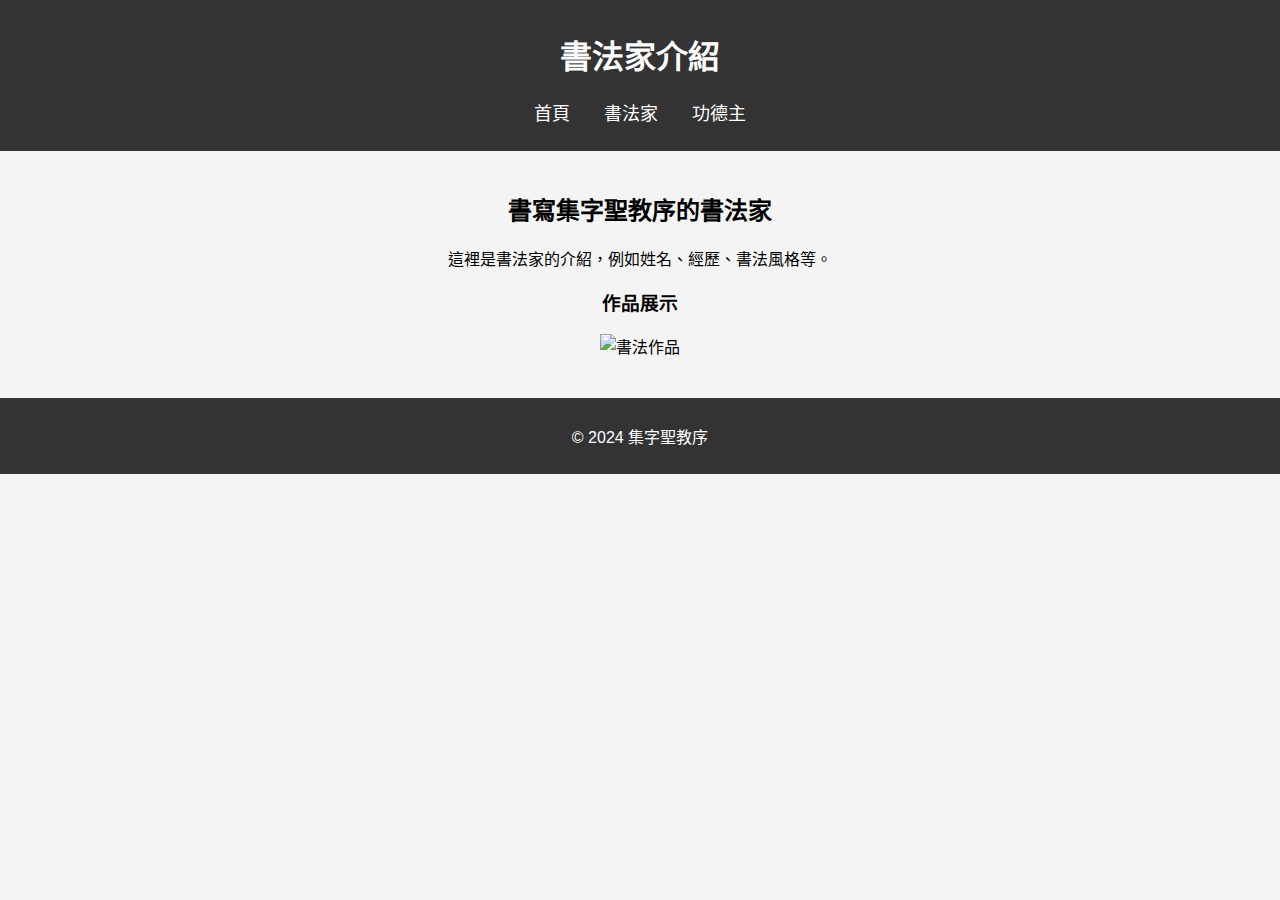
==== calligrapher.html @ dcdea39a "Add files via upload" ====
<!DOCTYPE html>
<html lang="zh-TW">
<head>
    <meta charset="UTF-8">
    <meta name="viewport" content="width=device-width, initial-scale=1.0">
    <title>書法家介紹</title>
    <link rel="stylesheet" href="style.css">
</head>
<body>

    <header>
        <h1>書法家介紹</h1>
        <nav>
            <ul>
                <li><a href="index.html">首頁</a></li>
                <li><a href="calligrapher.html">書法家</a></li>
                <li><a href="sponsors.html">功德主</a></li>
            </ul>
        </nav>
    </header>

    <main>
        <h2>書寫集字聖教序的書法家</h2>
        <p>這裡是書法家的介紹，例如姓名、經歷、書法風格等。</p>
        <h3>作品展示</h3>
        <img src="書法作品.jpg" alt="書法作品" width="400">
    </main>

    <footer>
        <p>© 2024 集字聖教序</p>
    </footer>

</body>
</html>
---- style.css ----
body {
    font-family: Arial, sans-serif;
    background-color: #f4f4f4;
    text-align: center;
    margin: 0;
    padding: 0;
}

header {
    background-color: #333;
    color: white;
    padding: 10px 0;
}

nav ul {
    list-style-type: none;
    padding: 0;
}

nav ul li {
    display: inline;
    margin: 0 15px;
}

nav ul li a {
    color: white;
    text-decoration: none;
    font-size: 18px;
}

main {
    padding: 20px;
}

footer {
    margin-top: 20px;
    background-color: #333;
    color: white;
    padding: 10px 0;
}
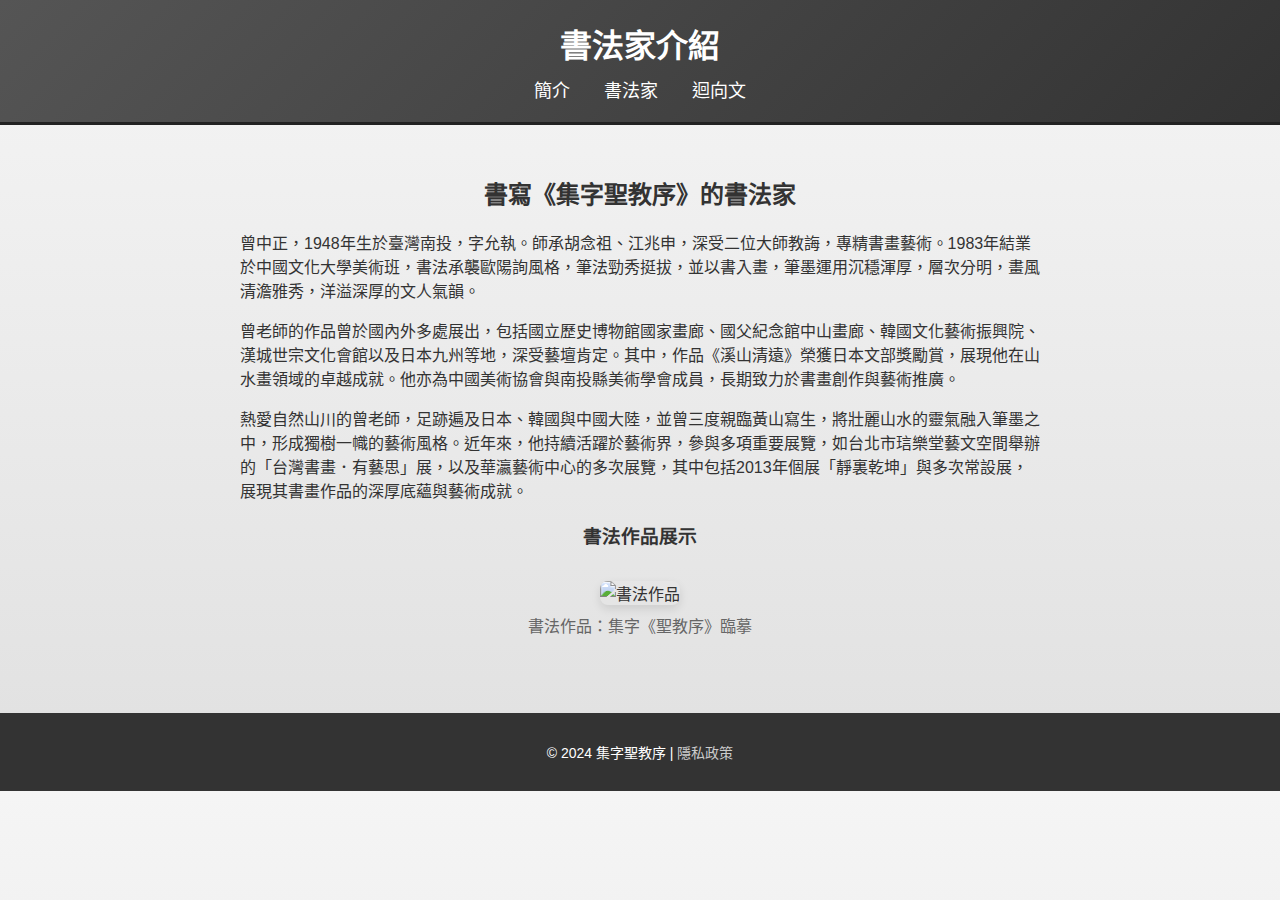
==== commit 920d4ff1: "Add files via upload" ====
--- a/calligrapher.html
+++ b/calligrapher.html
@@ -10,24 +10,46 @@
 
     <header>
         <h1>書法家介紹</h1>
-        <nav>
+        <nav class="nav-bar">
             <ul>
-                <li><a href="index.html">首頁</a></li>
+                <li><a href="index.html">簡介</a></li>
                 <li><a href="calligrapher.html">書法家</a></li>
-                <li><a href="sponsors.html">功德主</a></li>
+                <li><a href="sponsors.html">迴向文</a></li>
             </ul>
         </nav>
     </header>
 
-    <main>
-        <h2>書寫集字聖教序的書法家</h2>
-        <p>這裡是書法家的介紹，例如姓名、經歷、書法風格等。</p>
-        <h3>作品展示</h3>
-        <img src="書法作品.jpg" alt="書法作品" width="400">
-    </main>
+    <div class="container">
+        <main>
+            <section class="calligrapher-intro">
+                <h2>書寫《集字聖教序》的書法家</h2>
+                <p style="text-align: left;">曾中正，1948年生於臺灣南投，字允執。師承胡念祖、江兆申，深受二位大師教誨，專精書畫藝術。1983年結業於中國文化大學美術班，書法承襲歐陽詢風格，筆法勁秀挺拔，並以書入畫，筆墨運用沉穩渾厚，層次分明，畫風清澹雅秀，洋溢深厚的文人氣韻。</p>
+
+<p style="text-align: left;">曾老師的作品曾於國內外多處展出，包括國立歷史博物館國家畫廊、國父紀念館中山畫廊、韓國文化藝術振興院、漢城世宗文化會館以及日本九州等地，深受藝壇肯定。其中，作品《溪山清遠》榮獲日本文部獎勵賞，展現他在山水畫領域的卓越成就。他亦為中國美術協會與南投縣美術學會成員，長期致力於書畫創作與藝術推廣。</p>
+
+<p style="text-align: left;">熱愛自然山川的曾老師，足跡遍及日本、韓國與中國大陸，並曾三度親臨黃山寫生，將壯麗山水的靈氣融入筆墨之中，形成獨樹一幟的藝術風格。近年來，他持續活躍於藝術界，參與多項重要展覽，如台北市琂樂堂藝文空間舉辦的「台灣書畫．有藝思」展，以及華瀛藝術中心的多次展覽，其中包括2013年個展「靜裏乾坤」與多次常設展，展現其書畫作品的深厚底蘊與藝術成就。</p>
+
+
+
+
+
+
+
+
+            </section>
+
+            <section class="works">
+                <h3>書法作品展示</h3>
+                <figure>
+                    <img src="書法作品.jpg" alt="書法作品" class="calligraphy-img">
+                    <figcaption>書法作品：集字《聖教序》臨摹</figcaption>
+                </figure>
+            </section>
+        </main>
+    </div>
 
     <footer>
-        <p>© 2024 集字聖教序</p>
+        <p>© 2024 集字聖教序 | <a href="privacy.html">隱私政策</a></p>
     </footer>
 
 </body>
--- a/style.css
+++ b/style.css
@@ -1,40 +1,230 @@
+/* === 全站基礎設定 === */
 body {
-    font-family: Arial, sans-serif;
-    background-color: #f4f4f4;
-    text-align: center;
+    font-family: "Arial", sans-serif;
+    background: linear-gradient(180deg, #f5f5f5, #e0e0e0);
+    color: #333;
     margin: 0;
     padding: 0;
-}
-
+    text-align: center;
+}
+
+/* === 網頁內容寬度設定，置中 + 適合閱讀 === */
+.container {
+    max-width: 800px;
+    margin: 0 auto;
+    padding: 30px 20px;
+}
+
+/* === 頁首樣式 === */
 header {
-    background-color: #333;
+    background: linear-gradient(135deg, #555, #333);
     color: white;
-    padding: 10px 0;
-}
-
-nav ul {
-    list-style-type: none;
+    padding: 20px 0;
+    border-bottom: 3px solid #222;
+}
+
+header h1 {
+    font-size: 32px;
+    margin: 0;
+}
+
+/* === 導覽列樣式 === */
+.nav-bar ul {
+    list-style: none;
+    margin: 10px 0 0;
     padding: 0;
 }
 
-nav ul li {
-    display: inline;
+.nav-bar ul li {
+    display: inline-block;
     margin: 0 15px;
 }
 
-nav ul li a {
+.nav-bar ul li a {
     color: white;
     text-decoration: none;
     font-size: 18px;
 }
 
-main {
-    padding: 20px;
-}
-
+.nav-bar ul li a:hover {
+    text-decoration: underline;
+}
+
+/* === 橫幅區塊（hero banner）=== */
+.hero {
+    background-color: #eee;
+    padding: 30px 0;
+}
+
+.hero-image {
+    max-width: 100%;
+    height: auto;
+    border-radius: 10px;
+    box-shadow: 0 4px 10px rgba(0,0,0,0.1);
+}
+
+.hero h2 {
+    font-size: 24px;
+    color: #555;
+    margin-top: 15px;
+}
+
+/* === 主要內容區塊 === */
+.content-section {
+    margin-bottom: 50px;
+    text-align: left;
+}
+
+.content-section p {
+    font-size: 18px;
+    line-height: 1.8;
+    max-width: 40em;
+    margin: 0 auto 1.8em;
+    text-align: justify;
+    text-indent: 2em;
+}
+
+/* === 小標題設定 === */
+.content-section h2 {
+    font-size: 24px;
+    color: #444;
+    border-left: 5px solid #888;
+    padding-left: 12px;
+    margin-bottom: 1em;
+}
+
+/* === 圖片與圖說區塊 === */
+.content-image {
+    max-width: 100%;
+    border-radius: 6px;
+    margin: 20px 0;
+}
+
+figure {
+    text-align: center;
+}
+
+figcaption {
+    font-size: 16px;
+    color: #666;
+    margin-top: 8px;
+}
+
+/* === 引用樣式（blockquote）=== */
+blockquote {
+    background: #f0f0f0;
+    border-left: 5px solid #999;
+    margin: 20px auto;
+    padding: 15px 20px;
+    font-style: italic;
+    max-width: 36em;
+}
+
+blockquote p {
+    text-indent: 0;
+    text-align: center;
+    margin: 0;
+}
+
+blockquote cite {
+    display: block;
+    margin-top: 10px;
+    font-size: 14px;
+    color: #777;
+}
+
+/* === 頁尾樣式 === */
 footer {
-    margin-top: 20px;
-    background-color: #333;
+    background: #333;
     color: white;
-    padding: 10px 0;
-}
+    text-align: center;
+    padding: 15px 10px;
+    font-size: 14px;
+    margin-top: 30px;
+}
+
+footer a {
+    color: #ccc;
+    text-decoration: none;
+}
+
+footer a:hover {
+    text-decoration: underline;
+}
+
+/* === 書法作品圖片樣式 === */
+.calligraphy-img {
+    width: 100%;
+    max-width: 400px;
+    height: auto;
+    border-radius: 8px;
+    box-shadow: 0 4px 10px rgba(0, 0, 0, 0.1);
+    margin-top: 15px;
+}
+
+/* === 通用左對齊輔助類別 === */
+.align-left {
+    text-align: left;
+}
+
+/* === 詩偈排版樣式（置中） === */
+.poem {
+    text-align: center;
+    line-height: 2;
+    font-size: 1.2em;
+    margin: 2em 0;
+}
+
+.poem p {
+    text-align: center;
+    font-size: 18px;
+    line-height: 2;
+    margin: 0.5em 0;
+}
+
+/* === 佛經格式排版（sutra） === */
+.sutra-section {
+    max-width: 40em;
+    margin: 3em auto;
+    font-size: 18px;
+    line-height: 2;
+    font-family: "Noto Serif TC", serif;
+    text-align: justify;
+    color: #333;
+}
+
+.sutra-section p {
+    text-indent: 2em;
+    margin-bottom: 2em;
+}
+
+/* === 佛偈中心詩樣式 === */
+.center-poem {
+    max-width: 40em;
+    margin: 3em auto;
+    text-align: center;
+    font-size: 18px;
+    line-height: 2;
+    font-family: "Noto Serif TC", serif;
+}
+
+.center-poem p {
+    margin: 0.5em 0;
+    text-indent: 0;
+}
+
+.limited-width {
+    max-width: 37em;      /* 每行大約 37 字 */
+    margin: 0 auto 2em;   /* 置中並段落間距 */
+    font-size: 18px;
+    line-height: 1.8;
+    text-align: justify;
+    text-indent: 2em;
+    font-family: "Noto Serif TC", serif;
+}
+.section-title {
+    margin-top: 2em;       /* 上方空間 */
+    margin-bottom: 1.5em;  /* 下方空間 */
+    font-size: 24px;
+    color: #444;
+}
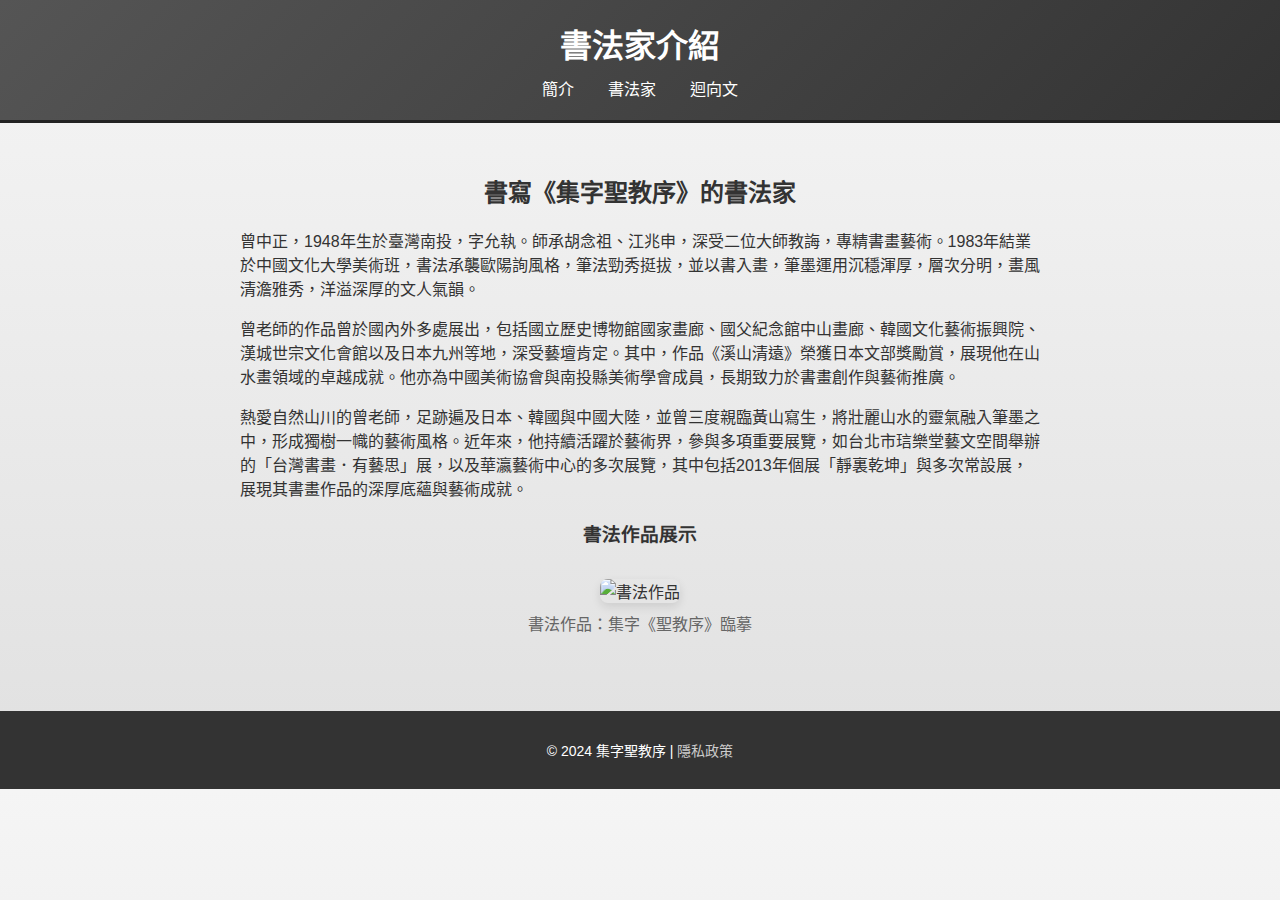
==== commit d2db462c: "Add files via upload" ====
--- a/calligrapher.html
+++ b/calligrapher.html
@@ -41,7 +41,7 @@
             <section class="works">
                 <h3>書法作品展示</h3>
                 <figure>
-                    <img src="書法作品.jpg" alt="書法作品" class="calligraphy-img">
+                    <img src="a1.jpg" alt="書法作品" class="calligraphy-img">
                     <figcaption>書法作品：集字《聖教序》臨摹</figcaption>
                 </figure>
             </section>
--- a/style.css
+++ b/style.css
@@ -76,7 +76,7 @@
 }
 
 .content-section p {
-    font-size: 18px;
+    font-size: 60px;
     line-height: 1.8;
     max-width: 40em;
     margin: 0 auto 1.8em;
@@ -203,7 +203,7 @@
     max-width: 40em;
     margin: 3em auto;
     text-align: center;
-    font-size: 18px;
+    font-size: 24px;
     line-height: 2;
     font-family: "Noto Serif TC", serif;
 }
@@ -214,12 +214,12 @@
 }
 
 .limited-width {
-    max-width: 37em;      /* 每行大約 37 字 */
-    margin: 0 auto 2em;   /* 置中並段落間距 */
-    font-size: 18px;
+    max-width: 36em;      /* 每行大約 36 字 */
+    margin: 0 auto 1.5em;   /* 置中並段落間距 */
+    font-size: 19px;
     line-height: 1.8;
     text-align: justify;
-    text-indent: 2em;
+    text-indent: 1.5em;
     font-family: "Noto Serif TC", serif;
 }
 .section-title {
@@ -227,4 +227,49 @@
     margin-bottom: 1.5em;  /* 下方空間 */
     font-size: 24px;
     color: #444;
-}
+}.center-poem p {
+    font-size: 24px;
+    color: #333; /* 字體顏色 */
+    line-height: 1.6; /* 行高 */
+}
+
+/* 基本全站樣式 */
+body {
+    font-family: "Arial", sans-serif;
+    background: linear-gradient(180deg, #f5f5f5, #e0e0e0);
+    color: #333;
+    margin: 0;
+    padding: 0;
+    text-align: center;
+}
+
+/* 主要容器樣式 */
+.container {
+    max-width: 800px;
+    margin: 0 auto;
+    padding: 30px 20px;
+}
+
+/* 頁首、導覽列樣式 */
+header, .nav-bar ul li a {
+    padding: 20px 0;
+    font-size: 16px; /* 適中字型大小 */
+}
+
+/* 內容區塊樣式 */
+.content-section p, .center-poem p, .limited-width {
+    font-size: 16px; /* 基本字型大小調整 */
+    line-height: 1.6; /* 適合閱讀的行高 */
+    text-indent: 1em; /* 首行縮進 */
+}
+
+/* 媒體查詢，對小於600px寬的設備進行樣式調整 */
+@media (max-width: 600px) {
+    body, header h1, .nav-bar ul li a, .content-section p, .center-poem p, .limited-width {
+        font-size: 14px; /* 小屏幕字體大小 */
+    }
+    .container, .content-section, .limited-width, .center-poem {
+        padding: 15px 10px; /* 減少內邊距 */
+        text-indent: 0.5em; /* 縮小首行縮進 */
+    }
+}
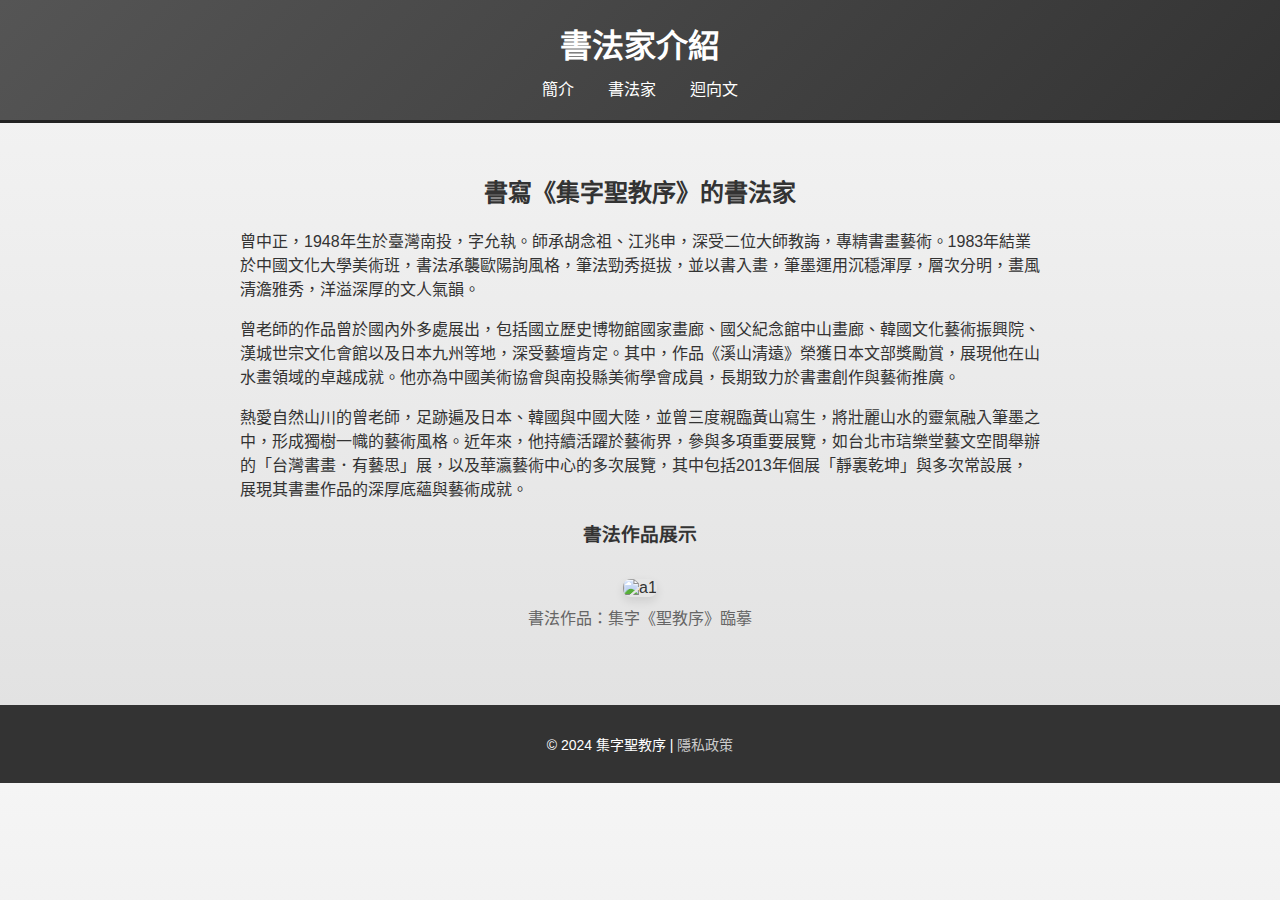
==== commit e9b17d8a: "Add files via upload" ====
--- a/calligrapher.html
+++ b/calligrapher.html
@@ -41,7 +41,7 @@
             <section class="works">
                 <h3>書法作品展示</h3>
                 <figure>
-                    <img src="a1.jpg" alt="書法作品" class="calligraphy-img">
+                    <img src="a1.jpg" alt="a1" class="calligraphy-img">
                     <figcaption>書法作品：集字《聖教序》臨摹</figcaption>
                 </figure>
             </section>
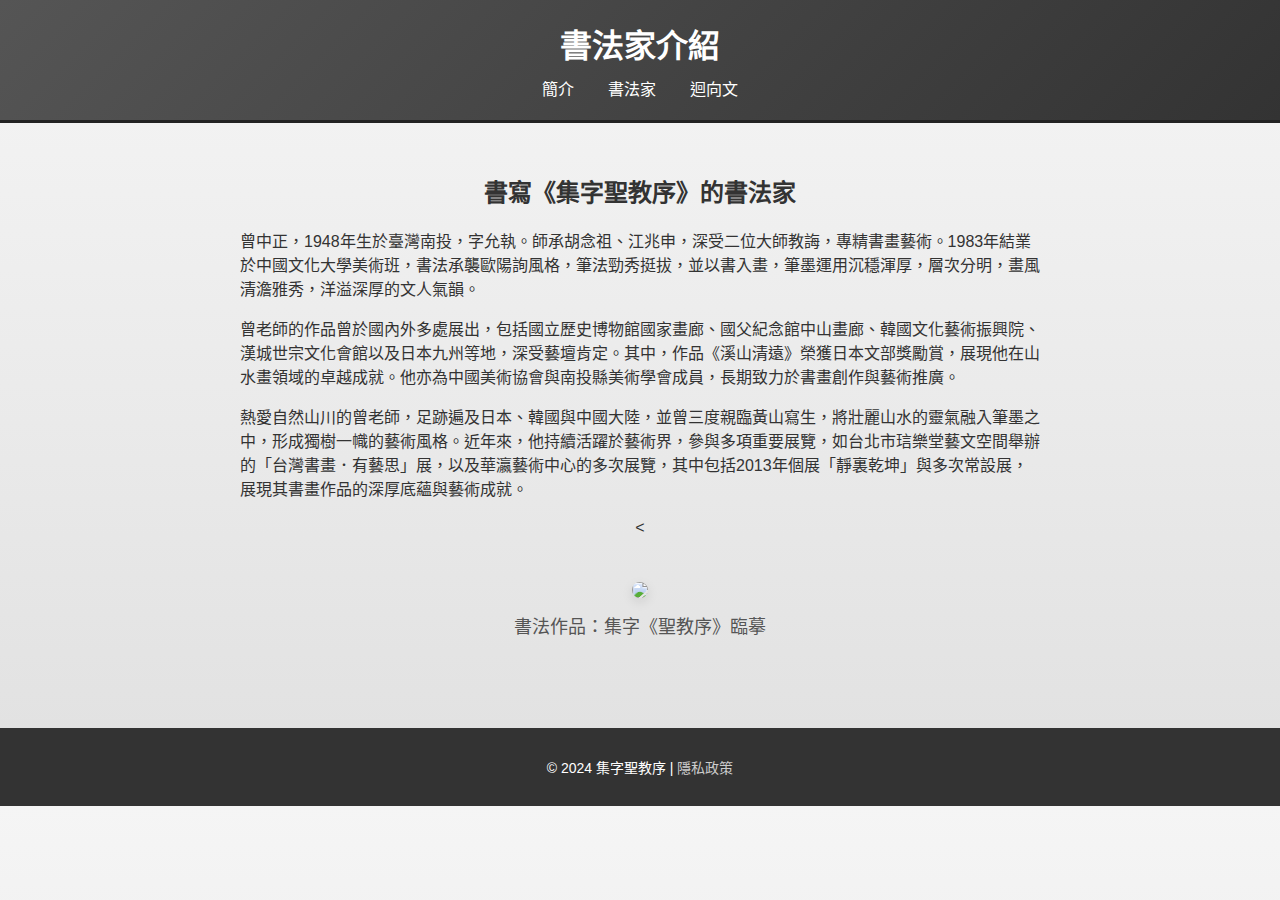
==== commit 6f7a92ac: "Add files via upload" ====
--- a/calligrapher.html
+++ b/calligrapher.html
@@ -36,14 +36,14 @@
 
 
 
-            </section>
+          </section>
 
             <section class="works">
-                <h3>書法作品展示</h3>
-                <figure>
-                    <img src="a1.jpg" alt="a1" class="calligraphy-img">
-                    <figcaption>書法作品：集字《聖教序》臨摹</figcaption>
-                </figure>
+                <h3></h3>
+                <<figure class="calligraphy-figure">
+    <img src="a1.jpg"  class="calligraphy-img">
+    <figcaption>書法作品：集字《聖教序》臨摹</figcaption>
+</figure>
             </section>
         </main>
     </div>
--- a/style.css
+++ b/style.css
@@ -273,3 +273,20 @@
         text-indent: 0.5em; /* 縮小首行縮進 */
     }
 }
+.calligraphy-figure {
+    text-align: center;
+    margin: 30px auto;
+}
+
+.calligraphy-img {
+    max-width: 90%;
+    height: auto;
+    border-radius: 12px;
+    box-shadow: 0 4px 12px rgba(0,0,0,0.1);
+}
+
+figcaption {
+    font-size: 18px;
+    margin-top: 10px;
+    color: #555;
+}
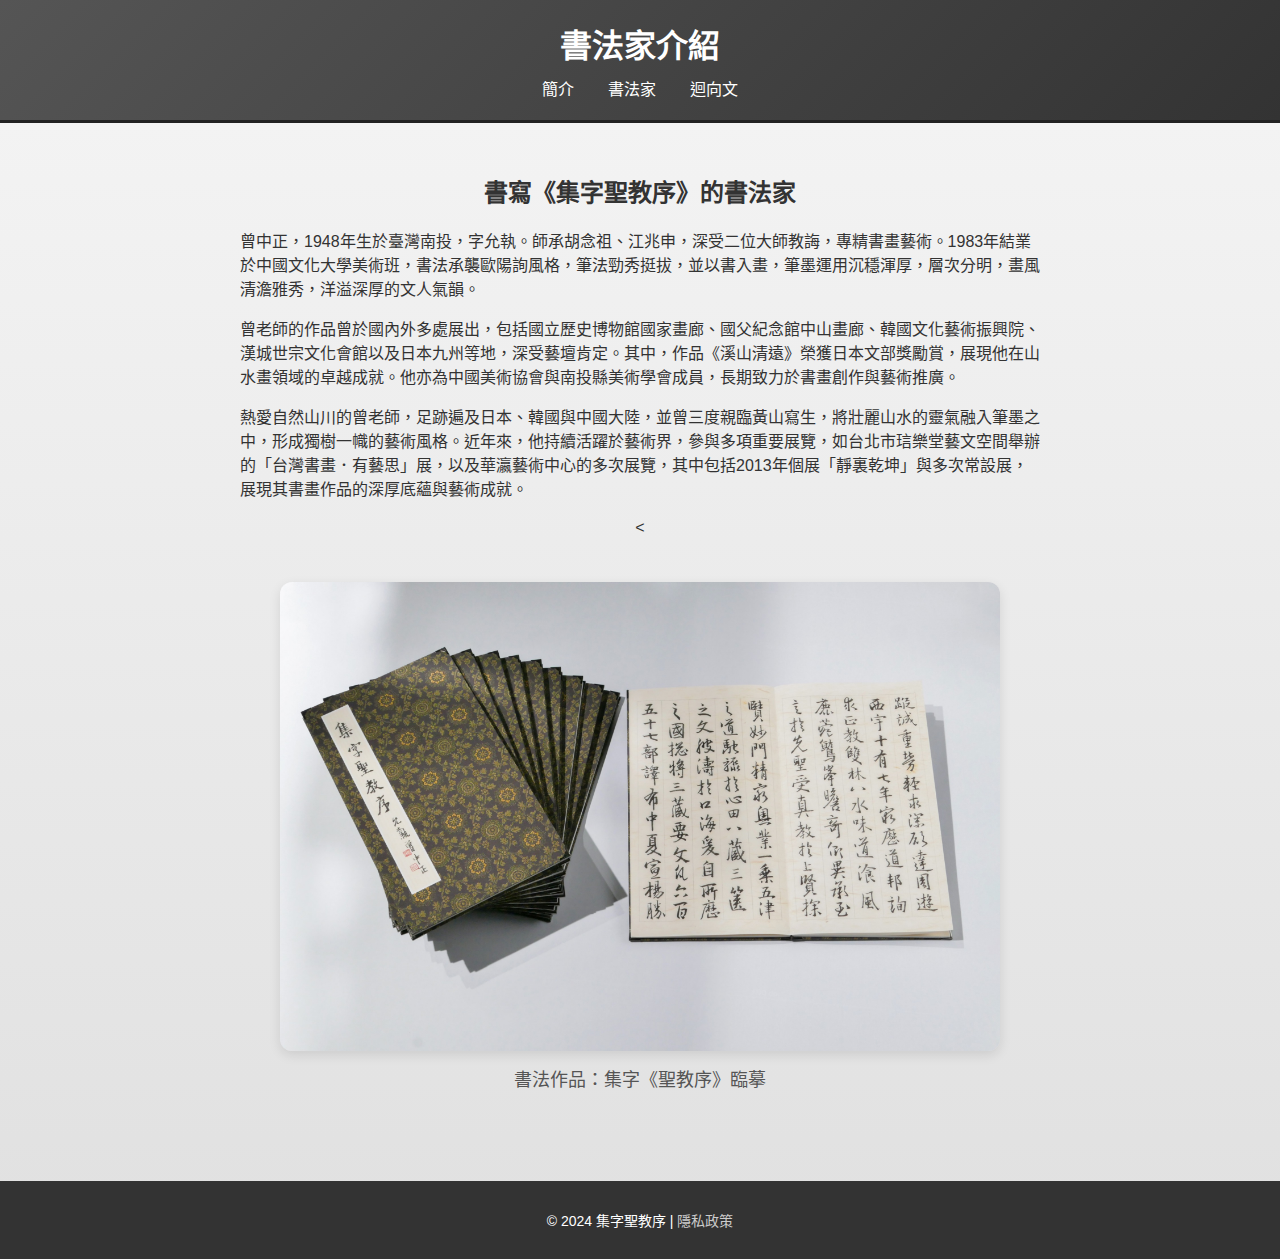
==== commit 8807f31c: "Add files via upload" ====
--- a/calligrapher.html
+++ b/calligrapher.html
@@ -41,7 +41,7 @@
             <section class="works">
                 <h3></h3>
                 <<figure class="calligraphy-figure">
-    <img src="a1.jpg"  class="calligraphy-img">
+    <img src="a1.jpg" alt="書法作品" class="calligraphy-img">
     <figcaption>書法作品：集字《聖教序》臨摹</figcaption>
 </figure>
             </section>
